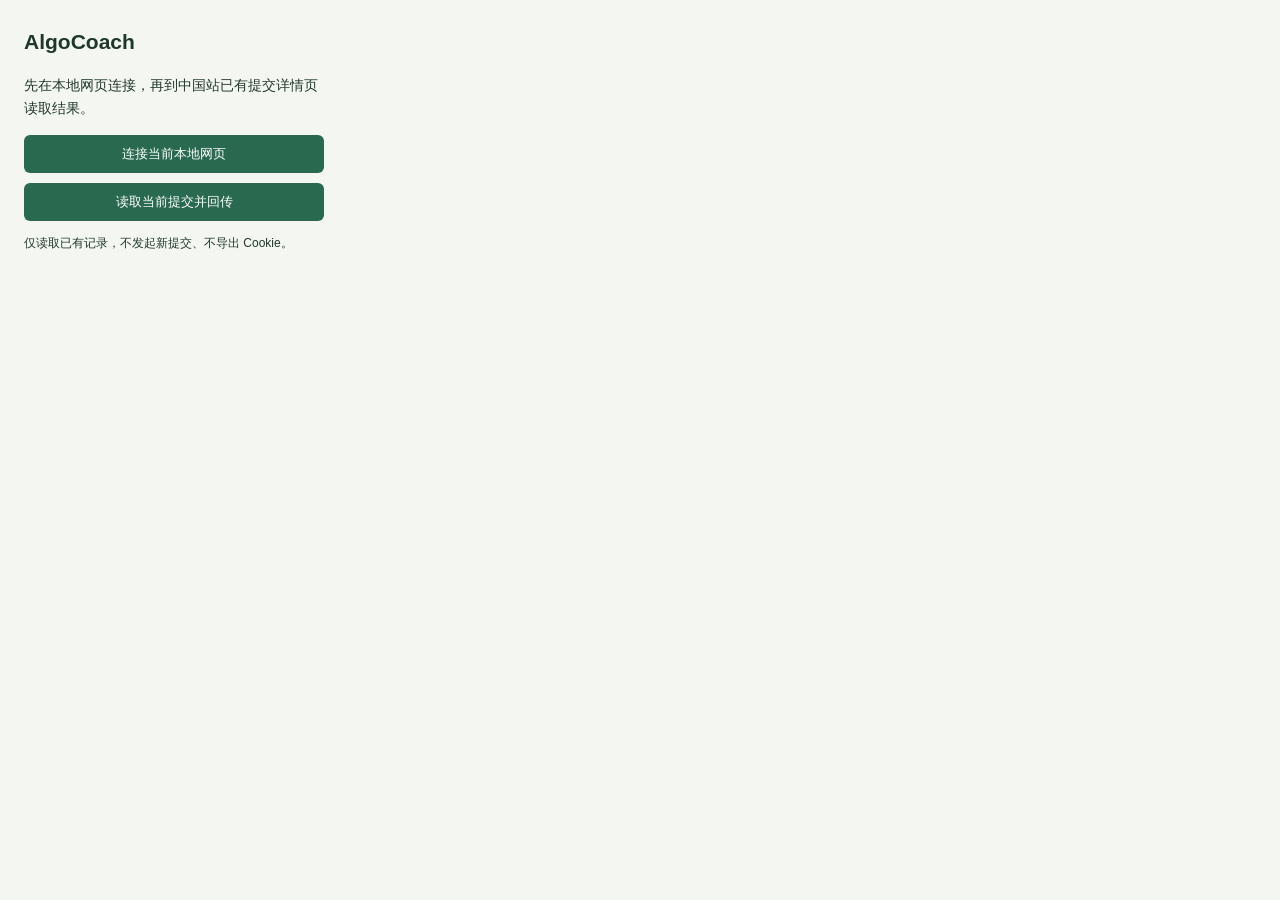
==== extensions/leetcode-bridge/popup.html @ 1e25674c "feat(browser-bridge): 新增无需 Cookie 的浏览器扩展回传 引入 Manifest V3 浏览器扩展原型，无需复制 Cookie 即可读取中国站 已有提交并回传到本地 Web" ====
<!doctype html>
<html lang="zh-CN"><head><meta charset="utf-8"><title>AlgoCoach 结果回传</title><link rel="stylesheet" href="popup.css"><script src="popup.js" defer></script></head>
<body><h1>AlgoCoach</h1><p>先在本地网页连接，再到中国站已有提交详情页读取结果。</p><button id="connect">连接当前本地网页</button><button id="read">读取当前提交并回传</button><p id="status" role="status">仅读取已有记录，不发起新提交、不导出 Cookie。</p></body></html>
---- extensions/leetcode-bridge/popup.css ----
body{width:300px;padding:16px;font:14px/1.7 "Segoe UI","Microsoft YaHei",sans-serif;color:#20372c;background:#f4f7f1}h1{font-size:21px;margin:0}p{overflow-wrap:anywhere}button{display:block;width:100%;padding:10px;margin:10px 0;border:0;border-radius:6px;background:#28694f;color:white;cursor:pointer}button:disabled{opacity:.5;cursor:wait}#status{font-size:12px}
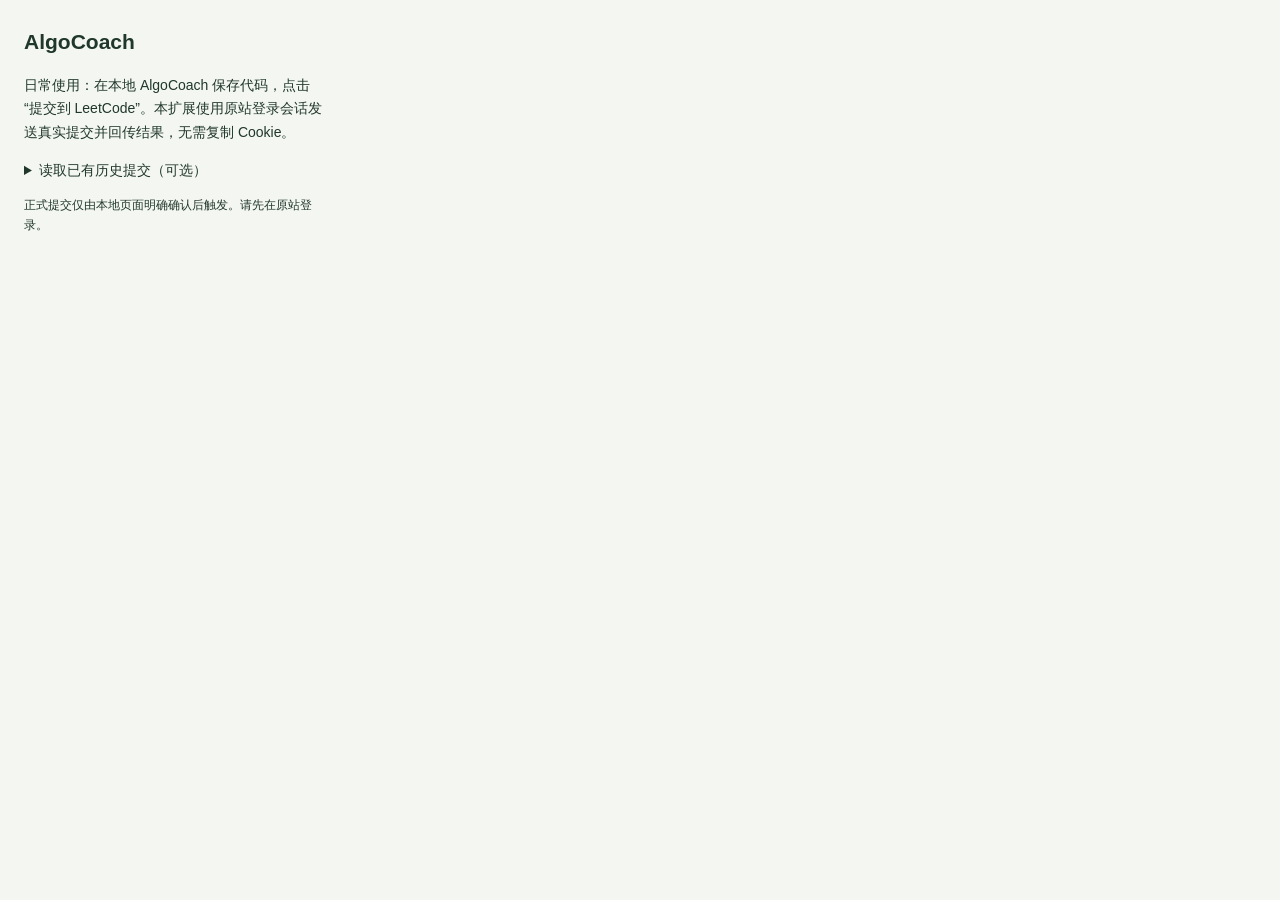
==== commit 2912b4b3: "feat(browser-submit): 本地确认提交并自动关联判题结果 网页点击“提交到 LeetCode”后，由浏览器扩展使用原站登录态校验题目、发送一次提交 并轮询结果；回执按站点、展示题号、" ====
--- a/extensions/leetcode-bridge/popup.html
+++ b/extensions/leetcode-bridge/popup.html
@@ -1,3 +1,3 @@
 <!doctype html>
 <html lang="zh-CN"><head><meta charset="utf-8"><title>AlgoCoach 结果回传</title><link rel="stylesheet" href="popup.css"><script src="popup.js" defer></script></head>
-<body><h1>AlgoCoach</h1><p>先在本地网页连接，再到中国站已有提交详情页读取结果。</p><button id="connect">连接当前本地网页</button><button id="read">读取当前提交并回传</button><p id="status" role="status">仅读取已有记录，不发起新提交、不导出 Cookie。</p></body></html>
+<body><h1>AlgoCoach</h1><p>日常使用：在本地 AlgoCoach 保存代码，点击“提交到 LeetCode”。本扩展使用原站登录会话发送真实提交并回传结果，无需复制 Cookie。</p><details><summary>读取已有历史提交（可选）</summary><p>先连接本地页，再到原站提交详情读取源码、语言与题目供本机匹配。</p><button id="connect">连接历史回传页面</button><button id="read">读取当前提交并回传</button></details><p id="status" role="status">正式提交仅由本地页面明确确认后触发。请先在原站登录。</p></body></html>
